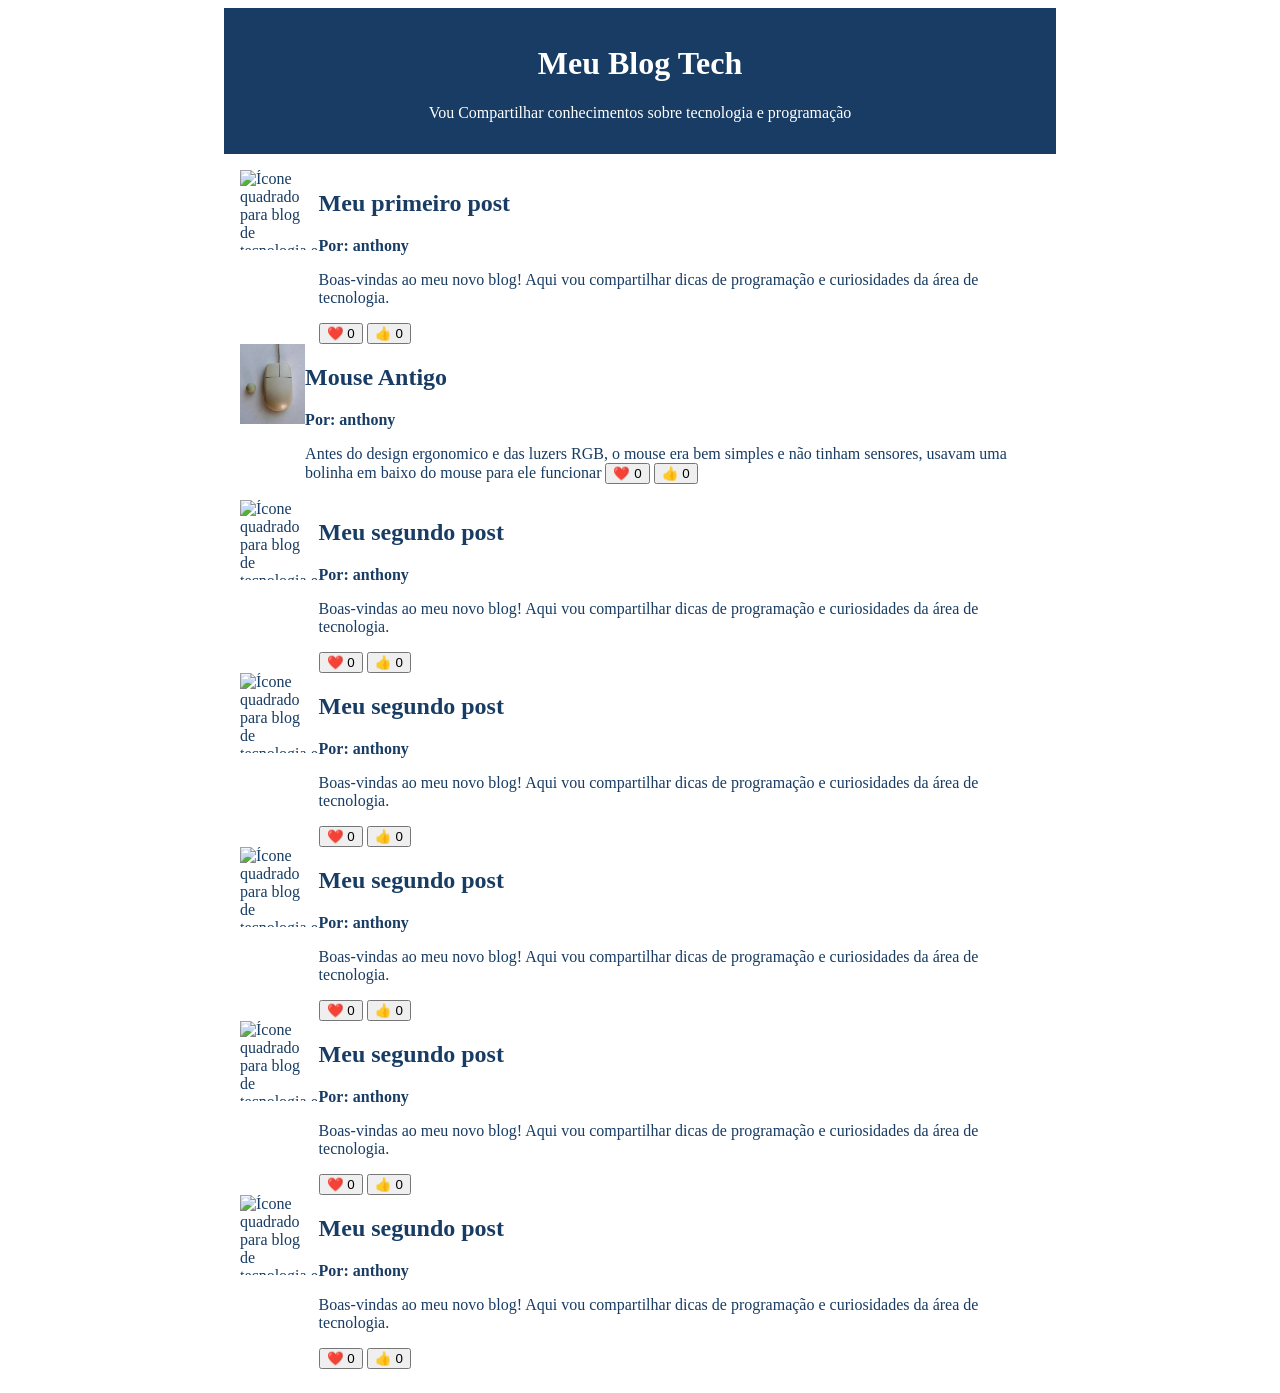
==== index .html @ 11fd47a3 "Add files via upload" ====
<!DOCTYPE html>
<html lang="pt-br">

<head>
  <meta charset="UTF-8">
  <meta name="viewport" content="width=device-width, initial-scale=1.0">
  <title>Blog</title>
  <style>
    header {
      background-color: #183C63;
      color: #FFFFFF;
      text-align: center;
      max-width: 800px;
      margin: 0 auto;
      padding: 16px;

    }

    main {
      background-color: #FFFFFF;
      color: #183C63;
      max-width: 800px;
      margin: 0 auto;
      padding: 16px;
    
    }
    article{
      display: flex;
    }
    img {
      width: 80px;
      height: 80px;
    }

    .artigo-autor {
      font-weight: bold;
    }
  </style>

</head>

<body>
  <header>
    <h1>Meu Blog Tech</h1>
    <p>Vou Compartilhar conhecimentos sobre
      tecnologia e programação</p>
  </header>
  <main>
    <article>
      <img src="imagen blog.png" alt="Ícone quadrado para blog de tecnologia e educação.
     No centro, um livro aberto com circuitos digitais integrados
     e uma lâmpada acesa saindo do meio.
    Dentro da lâmpada, há um capelo de formatura e conexões de rede.
     Fundo em gradiente azul e verde.">
    <div>
      <h2>Meu primeiro post</h2>
      <p class="artigo-autor"> Por: anthony</p>
      <p>Boas-vindas ao meu novo blog! Aqui vou
        compartilhar dicas de programação e curiosidades
        da área de tecnologia.</p>
      <button>❤️ <span>0</span></button>
      <button>👍 <span>0</span></button>
    </div>
    </article>
    <article>
      <img src="images.jpeg" alt="Ícone quadrado para blog de tecnologia e educação.
    No centro, um livro aberto com circuitos digitais integrados
    e uma lâmpada acesa saindo do meio.
   Dentro da lâmpada, há um capelo de formatura e conexões de rede.
    Fundo em gradiente azul e verde.">
   <div>
     <h2>Mouse Antigo</h2>
     <p class="artigo-autor"> Por: anthony</p>
     <p>Antes do design ergonomico e das luzers RGB, o mouse era bem simples e não tinham
      sensores, usavam uma bolinha em baixo do mouse para ele funcionar
     <button>❤️ <span>0</span></button>
     <button>👍 <span>0</span></button>
   </div>
    </article>
    <article>
      <img src="imagen blog.png" alt="Ícone quadrado para blog de tecnologia e educação.
    No centro, um livro aberto com circuitos digitais integrados
    e uma lâmpada acesa saindo do meio.
   Dentro da lâmpada, há um capelo de formatura e conexões de rede.
    Fundo em gradiente azul e verde.">
   <div>
     <h2>Meu segundo post</h2>
     <p class="artigo-autor"> Por: anthony</p>
     <p>Boas-vindas ao meu novo blog! Aqui vou
       compartilhar dicas de programação e curiosidades
       da área de tecnologia.</p>
     <button>❤️ <span>0</span></button>
     <button>👍 <span>0</span></button>
   </div>
    </article>
    <article>
      <img src="imagen blog.png" alt="Ícone quadrado para blog de tecnologia e educação.
    No centro, um livro aberto com circuitos digitais integrados
    e uma lâmpada acesa saindo do meio.
   Dentro da lâmpada, há um capelo de formatura e conexões de rede.
    Fundo em gradiente azul e verde.">
   <div>
     <h2>Meu segundo post</h2>
     <p class="artigo-autor"> Por: anthony</p>
     <p>Boas-vindas ao meu novo blog! Aqui vou
       compartilhar dicas de programação e curiosidades
       da área de tecnologia.</p>
     <button>❤️ <span>0</span></button>
     <button>👍 <span>0</span></button>
   </div>
    </article>
    <article>
      <img src="imagen blog.png" alt="Ícone quadrado para blog de tecnologia e educação.
    No centro, um livro aberto com circuitos digitais integrados
    e uma lâmpada acesa saindo do meio.
   Dentro da lâmpada, há um capelo de formatura e conexões de rede.
    Fundo em gradiente azul e verde.">
   <div>
     <h2>Meu segundo post</h2>
     <p class="artigo-autor"> Por: anthony</p>
     <p>Boas-vindas ao meu novo blog! Aqui vou
       compartilhar dicas de programação e curiosidades
       da área de tecnologia.</p>
     <button>❤️ <span>0</span></button>
     <button>👍 <span>0</span></button>
   </div>
    </article>
    <article>
      <img src="imagen blog.png" alt="Ícone quadrado para blog de tecnologia e educação.
    No centro, um livro aberto com circuitos digitais integrados
    e uma lâmpada acesa saindo do meio.
   Dentro da lâmpada, há um capelo de formatura e conexões de rede.
    Fundo em gradiente azul e verde.">
   <div>
     <h2>Meu segundo post</h2>
     <p class="artigo-autor"> Por: anthony</p>
     <p>Boas-vindas ao meu novo blog! Aqui vou
       compartilhar dicas de programação e curiosidades
       da área de tecnologia.</p>
     <button>❤️ <span>0</span></button>
     <button>👍 <span>0</span></button>
   </div>
    </article>
    <article>
      <img src="imagen blog.png" alt="Ícone quadrado para blog de tecnologia e educação.
    No centro, um livro aberto com circuitos digitais integrados
    e uma lâmpada acesa saindo do meio.
   Dentro da lâmpada, há um capelo de formatura e conexões de rede.
    Fundo em gradiente azul e verde.">
   <div>
     <h2>Meu segundo post</h2>
     <p class="artigo-autor"> Por: anthony</p>
     <p>Boas-vindas ao meu novo blog! Aqui vou
       compartilhar dicas de programação e curiosidades
       da área de tecnologia.</p>
     <button>❤️ <span>0</span></button>
     <button>👍 <span>0</span></button>
   </div>
    </article>
  </main>
</body>
<script>
  const botoes = document.querySelectorAll("button");

  botoes.forEach(function (botao) {
  let curtiu = false;
    botao.addEventListener("click", botaoclicado);
    function botaoclicado() {
      console.log("fui clicado");
      let texto = botao.querySelector("span");
      if (curtiu === false){
        texto.textContent++;
        curtiu = true;
      }else{
        texto.textContent--;
        curtiu = false;
      }
    }
  })
  

</script>

</html>
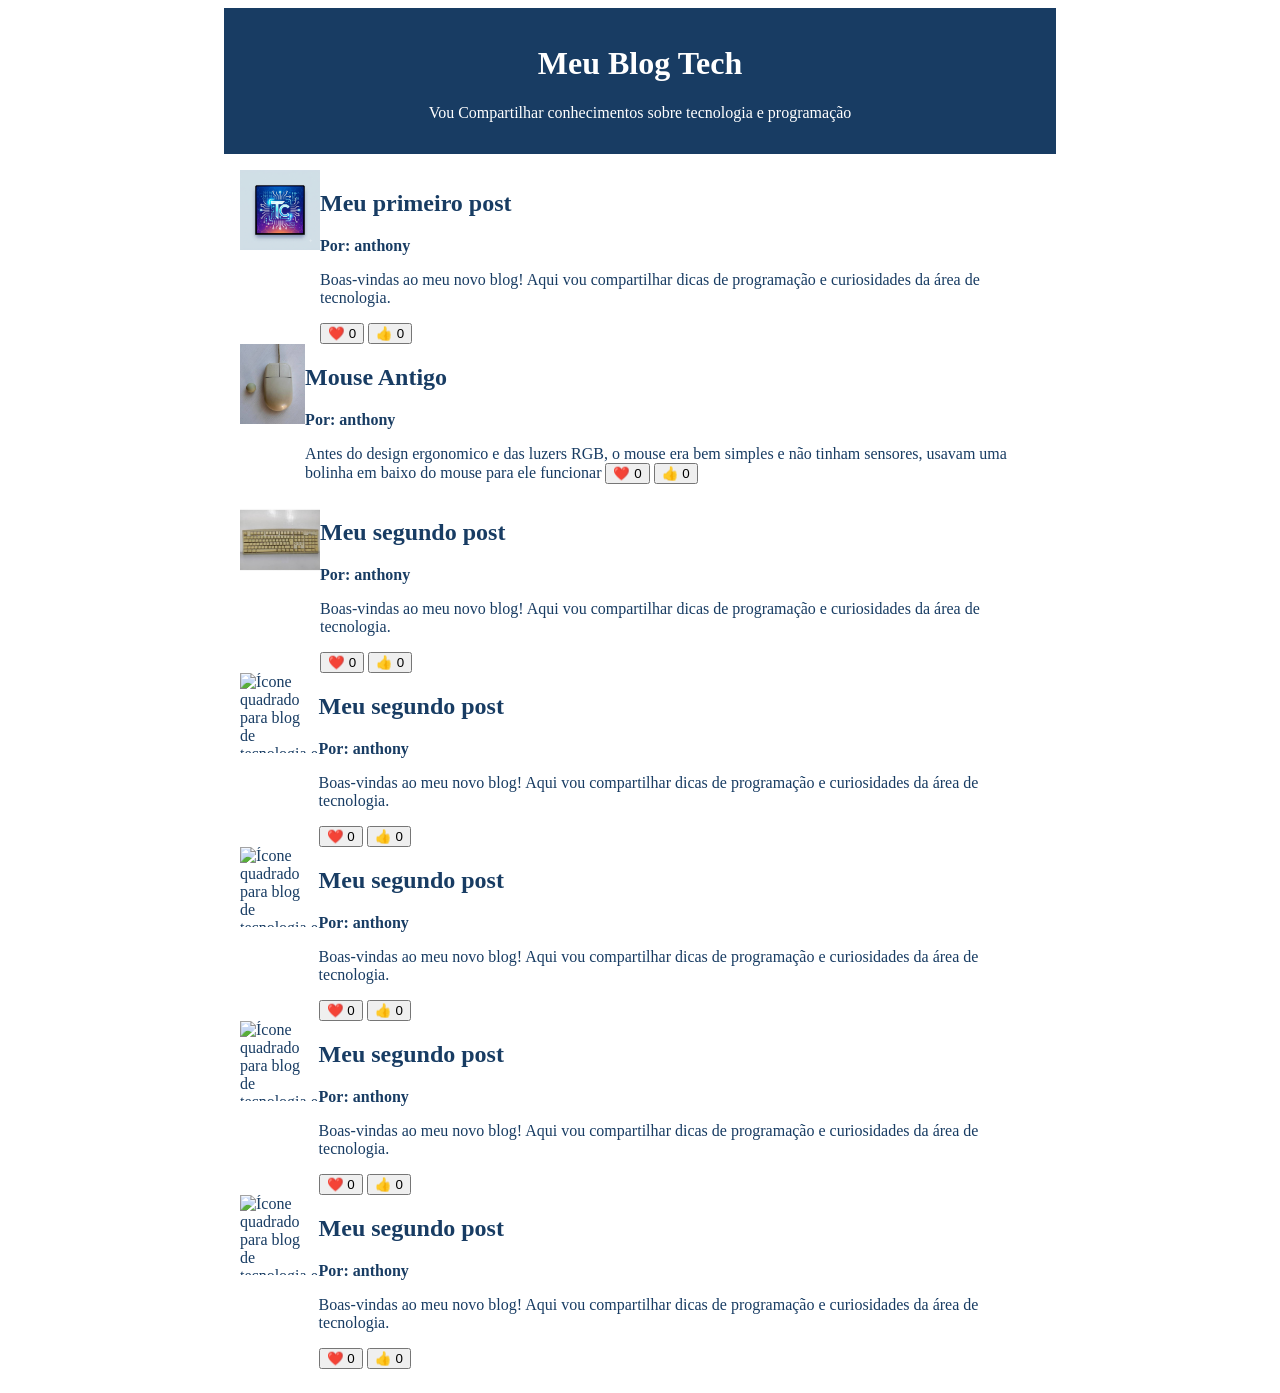
==== commit e1198f13: "Add files via upload" ====
--- a/index .html
+++ b/index .html
@@ -47,7 +47,7 @@
   </header>
   <main>
     <article>
-      <img src="imagen blog.png" alt="Ícone quadrado para blog de tecnologia e educação.
+      <img src="imagem-blog.png" alt="Ícone quadrado para blog de tecnologia e educação.
      No centro, um livro aberto com circuitos digitais integrados
      e uma lâmpada acesa saindo do meio.
     Dentro da lâmpada, há um capelo de formatura e conexões de rede.
@@ -63,7 +63,7 @@
     </div>
     </article>
     <article>
-      <img src="images.jpeg" alt="Ícone quadrado para blog de tecnologia e educação.
+      <img src="mouse.png" alt="Ícone quadrado para blog de tecnologia e educação.
     No centro, um livro aberto com circuitos digitais integrados
     e uma lâmpada acesa saindo do meio.
    Dentro da lâmpada, há um capelo de formatura e conexões de rede.
@@ -78,7 +78,7 @@
    </div>
     </article>
     <article>
-      <img src="imagen blog.png" alt="Ícone quadrado para blog de tecnologia e educação.
+      <img src="images.jpeg" alt="Ícone quadrado para blog de tecnologia e educação.
     No centro, um livro aberto com circuitos digitais integrados
     e uma lâmpada acesa saindo do meio.
    Dentro da lâmpada, há um capelo de formatura e conexões de rede.
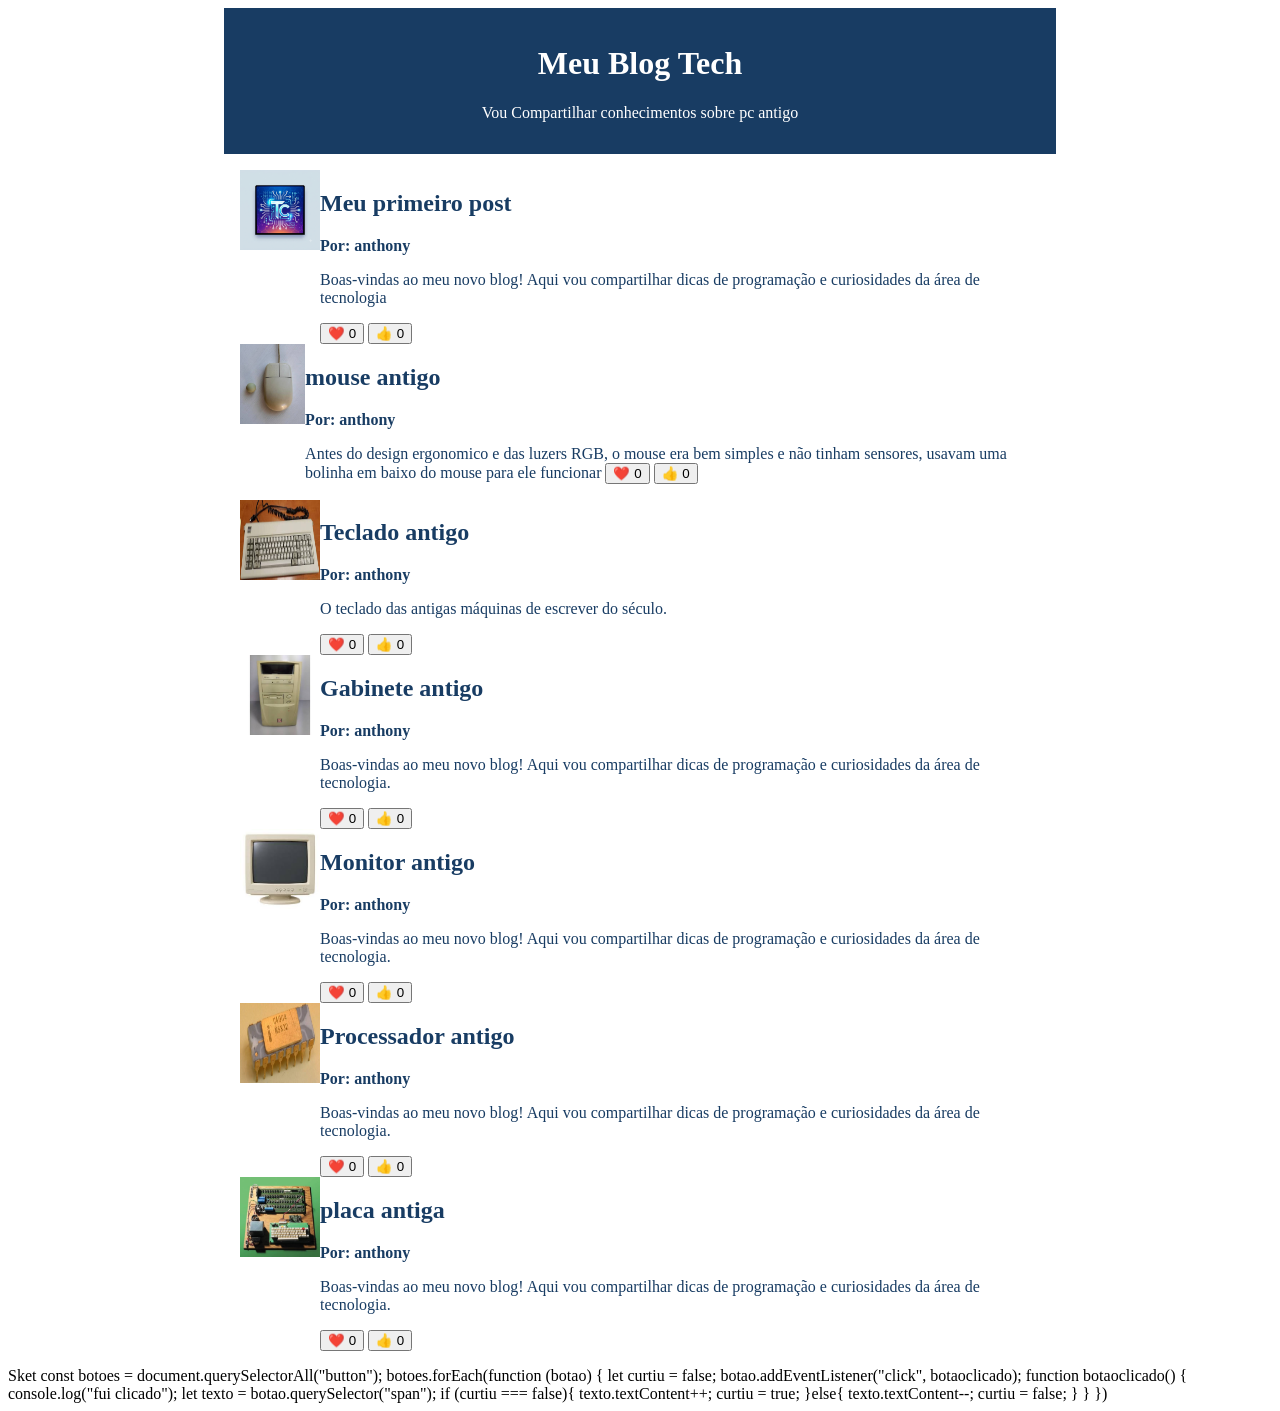
==== commit a93bac1d: "Add files via upload" ====
--- a/index .html
+++ b/index .html
@@ -42,8 +42,7 @@
 <body>
   <header>
     <h1>Meu Blog Tech</h1>
-    <p>Vou Compartilhar conhecimentos sobre
-      tecnologia e programação</p>
+    <p>Vou Compartilhar conhecimentos sobre pc antigo</p>
   </header>
   <main>
     <article>
@@ -55,9 +54,10 @@
     <div>
       <h2>Meu primeiro post</h2>
       <p class="artigo-autor"> Por: anthony</p>
+    </p>
       <p>Boas-vindas ao meu novo blog! Aqui vou
-        compartilhar dicas de programação e curiosidades
-        da área de tecnologia.</p>
+       compartilhar dicas de programação e curiosidades
+       da área de tecnologia </p>
       <button>❤️ <span>0</span></button>
       <button>👍 <span>0</span></button>
     </div>
@@ -69,7 +69,7 @@
    Dentro da lâmpada, há um capelo de formatura e conexões de rede.
     Fundo em gradiente azul e verde.">
    <div>
-     <h2>Mouse Antigo</h2>
+     <h2>mouse antigo</h2>
      <p class="artigo-autor"> Por: anthony</p>
      <p>Antes do design ergonomico e das luzers RGB, o mouse era bem simples e não tinham
       sensores, usavam uma bolinha em baixo do mouse para ele funcionar
@@ -78,13 +78,27 @@
    </div>
     </article>
     <article>
-      <img src="images.jpeg" alt="Ícone quadrado para blog de tecnologia e educação.
+      <img src="teclado.jpeg" alt="Ícone quadrado para blog de tecnologia e educação.
     No centro, um livro aberto com circuitos digitais integrados
     e uma lâmpada acesa saindo do meio.
    Dentro da lâmpada, há um capelo de formatura e conexões de rede.
     Fundo em gradiente azul e verde.">
    <div>
-     <h2>Meu segundo post</h2>
+     <h2>Teclado antigo</h2>
+     <p class="artigo-autor"> Por: anthony</p>
+     <p>O teclado das antigas máquinas de escrever do século.</p>
+     <button>❤️ <span>0</span></button>
+     <button>👍 <span>0</span></button>
+   </div>
+    </article>
+    <article>
+      <img src="gabinete.jpeg" alt="Ícone quadrado para blog de tecnologia e educação.
+    No centro, um livro aberto com circuitos digitais integrados
+    e uma lâmpada acesa saindo do meio.
+   Dentro da lâmpada, há um capelo de formatura e conexões de rede.
+    Fundo em gradiente azul e verde.">
+   <div>
+     <h2>Gabinete antigo</h2>
      <p class="artigo-autor"> Por: anthony</p>
      <p>Boas-vindas ao meu novo blog! Aqui vou
        compartilhar dicas de programação e curiosidades
@@ -94,13 +108,13 @@
    </div>
     </article>
     <article>
-      <img src="imagen blog.png" alt="Ícone quadrado para blog de tecnologia e educação.
+      <img src="monitor.jpeg" alt="Ícone quadrado para blog de tecnologia e educação.
     No centro, um livro aberto com circuitos digitais integrados
     e uma lâmpada acesa saindo do meio.
    Dentro da lâmpada, há um capelo de formatura e conexões de rede.
     Fundo em gradiente azul e verde.">
    <div>
-     <h2>Meu segundo post</h2>
+     <h2>Monitor antigo</h2>
      <p class="artigo-autor"> Por: anthony</p>
      <p>Boas-vindas ao meu novo blog! Aqui vou
        compartilhar dicas de programação e curiosidades
@@ -110,13 +124,13 @@
    </div>
     </article>
     <article>
-      <img src="imagen blog.png" alt="Ícone quadrado para blog de tecnologia e educação.
+      <img src="processador.jpeg" alt="Ícone quadrado para blog de tecnologia e educação.
     No centro, um livro aberto com circuitos digitais integrados
     e uma lâmpada acesa saindo do meio.
    Dentro da lâmpada, há um capelo de formatura e conexões de rede.
     Fundo em gradiente azul e verde.">
    <div>
-     <h2>Meu segundo post</h2>
+     <h2>Processador antigo</h2>
      <p class="artigo-autor"> Por: anthony</p>
      <p>Boas-vindas ao meu novo blog! Aqui vou
        compartilhar dicas de programação e curiosidades
@@ -126,13 +140,13 @@
    </div>
     </article>
     <article>
-      <img src="imagen blog.png" alt="Ícone quadrado para blog de tecnologia e educação.
+      <img src="placa.jpeg" alt="Ícone quadrado para blog de tecnologia e educação.
     No centro, um livro aberto com circuitos digitais integrados
     e uma lâmpada acesa saindo do meio.
    Dentro da lâmpada, há um capelo de formatura e conexões de rede.
     Fundo em gradiente azul e verde.">
    <div>
-     <h2>Meu segundo post</h2>
+     <h2>placa antiga</h2>
      <p class="artigo-autor"> Por: anthony</p>
      <p>Boas-vindas ao meu novo blog! Aqui vou
        compartilhar dicas de programação e curiosidades
@@ -141,25 +155,7 @@
      <button>👍 <span>0</span></button>
    </div>
     </article>
-    <article>
-      <img src="imagen blog.png" alt="Ícone quadrado para blog de tecnologia e educação.
-    No centro, um livro aberto com circuitos digitais integrados
-    e uma lâmpada acesa saindo do meio.
-   Dentro da lâmpada, há um capelo de formatura e conexões de rede.
-    Fundo em gradiente azul e verde.">
-   <div>
-     <h2>Meu segundo post</h2>
-     <p class="artigo-autor"> Por: anthony</p>
-     <p>Boas-vindas ao meu novo blog! Aqui vou
-       compartilhar dicas de programação e curiosidades
-       da área de tecnologia.</p>
-     <button>❤️ <span>0</span></button>
-     <button>👍 <span>0</span></button>
-   </div>
-    </article>
-  </main>
-</body>
-<script>
+  </main>Sket
   const botoes = document.querySelectorAll("button");
 
   botoes.forEach(function (botao) {
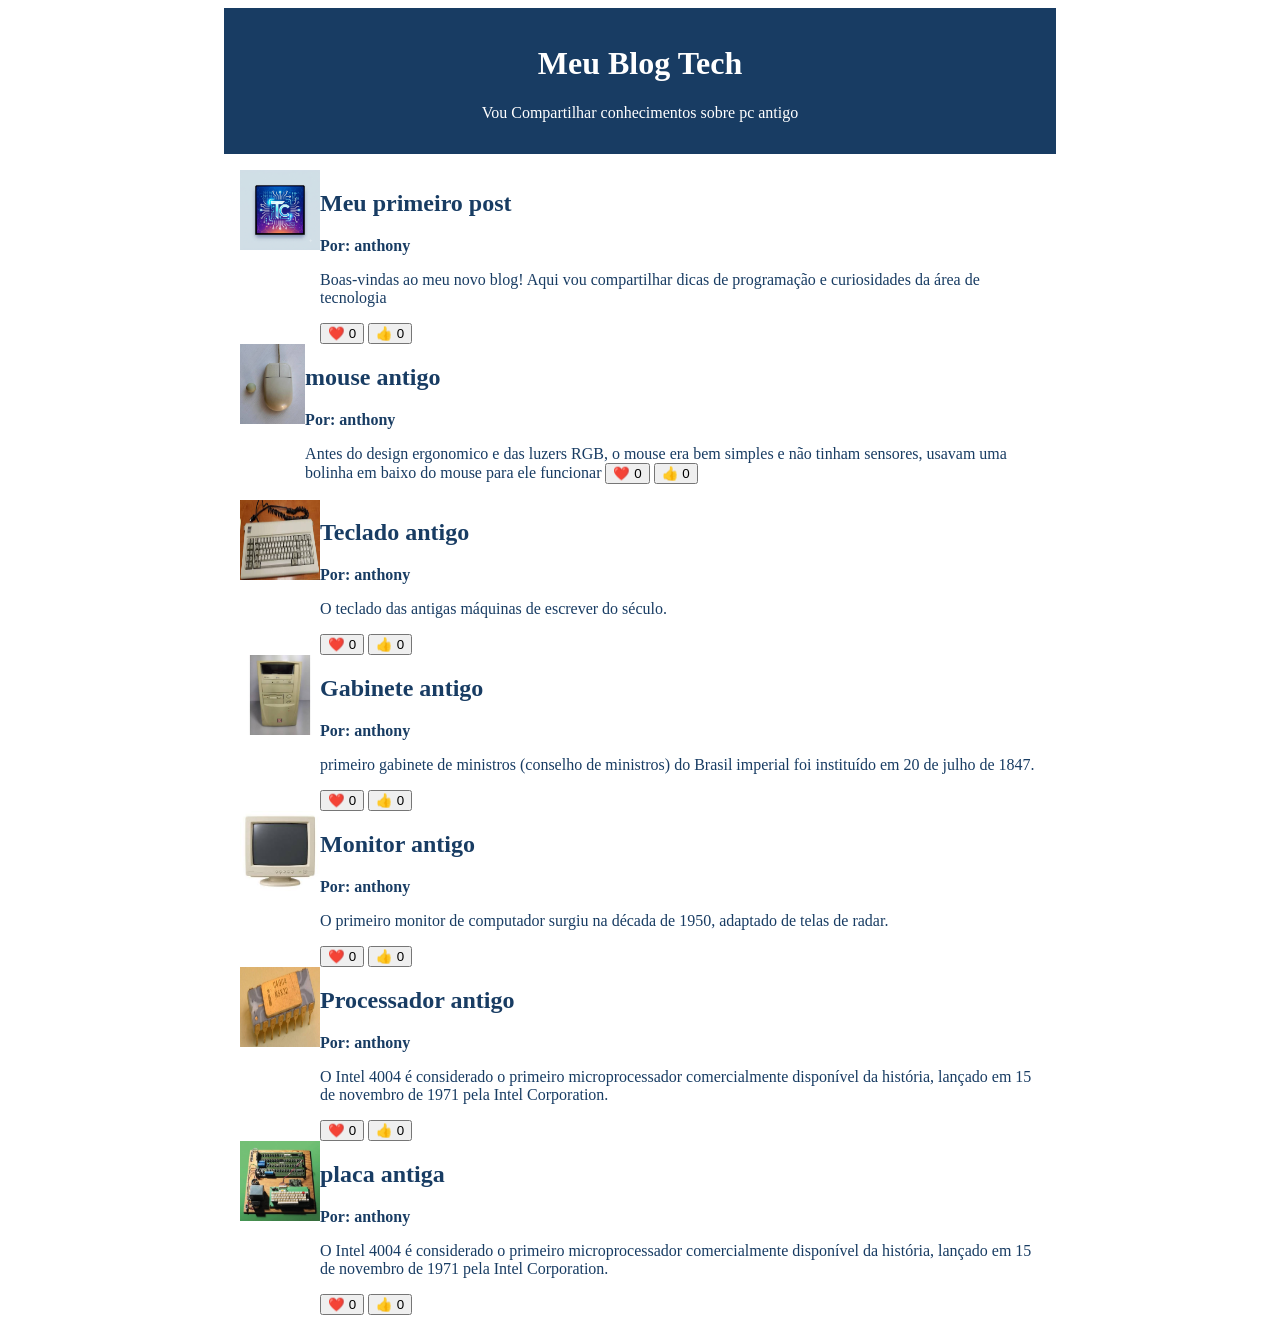
==== commit 57cea9ce: "Add files via upload" ====
--- a/index .html
+++ b/index .html
@@ -100,9 +100,7 @@
    <div>
      <h2>Gabinete antigo</h2>
      <p class="artigo-autor"> Por: anthony</p>
-     <p>Boas-vindas ao meu novo blog! Aqui vou
-       compartilhar dicas de programação e curiosidades
-       da área de tecnologia.</p>
+     <p> primeiro gabinete de ministros (conselho de ministros) do Brasil imperial foi instituído em 20 de julho de 1847.</p>
      <button>❤️ <span>0</span></button>
      <button>👍 <span>0</span></button>
    </div>
@@ -116,9 +114,7 @@
    <div>
      <h2>Monitor antigo</h2>
      <p class="artigo-autor"> Por: anthony</p>
-     <p>Boas-vindas ao meu novo blog! Aqui vou
-       compartilhar dicas de programação e curiosidades
-       da área de tecnologia.</p>
+     <p>O primeiro monitor de computador surgiu na década de 1950, adaptado de telas de radar.</p>
      <button>❤️ <span>0</span></button>
      <button>👍 <span>0</span></button>
    </div>
@@ -132,9 +128,7 @@
    <div>
      <h2>Processador antigo</h2>
      <p class="artigo-autor"> Por: anthony</p>
-     <p>Boas-vindas ao meu novo blog! Aqui vou
-       compartilhar dicas de programação e curiosidades
-       da área de tecnologia.</p>
+     <p>O Intel 4004 é considerado o primeiro microprocessador comercialmente disponível da história, lançado em 15 de novembro de 1971 pela Intel Corporation.</p>
      <button>❤️ <span>0</span></button>
      <button>👍 <span>0</span></button>
    </div>
@@ -148,14 +142,14 @@
    <div>
      <h2>placa antiga</h2>
      <p class="artigo-autor"> Por: anthony</p>
-     <p>Boas-vindas ao meu novo blog! Aqui vou
-       compartilhar dicas de programação e curiosidades
-       da área de tecnologia.</p>
+     <p>O Intel 4004 é considerado o primeiro microprocessador comercialmente disponível da história, lançado em 15 de novembro de 1971 pela Intel Corporation.</p>
      <button>❤️ <span>0</span></button>
      <button>👍 <span>0</span></button>
    </div>
     </article>
-  </main>Sket
+    </main>
+    </body>
+    <script>
   const botoes = document.querySelectorAll("button");
 
   botoes.forEach(function (botao) {
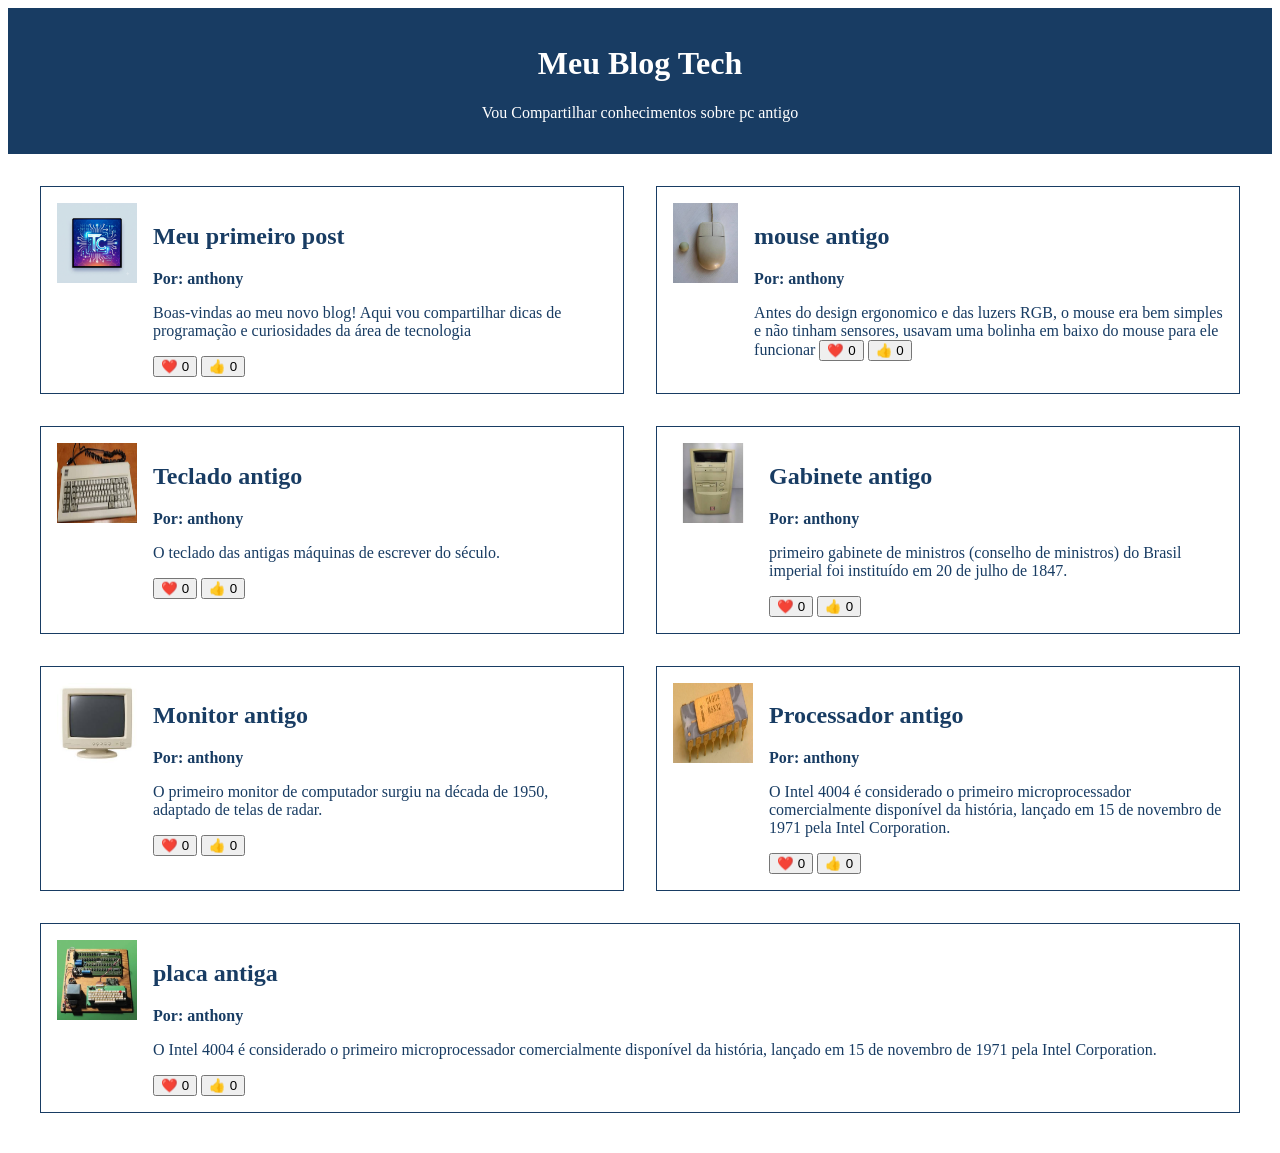
==== commit 7590cf9d: "Add files via upload" ====
--- a/index .html
+++ b/index .html
@@ -10,7 +10,6 @@
       background-color: #183C63;
       color: #FFFFFF;
       text-align: center;
-      max-width: 800px;
       margin: 0 auto;
       padding: 16px;
 
@@ -19,13 +18,23 @@
     main {
       background-color: #FFFFFF;
       color: #183C63;
-      max-width: 800px;
       margin: 0 auto;
       padding: 16px;
+
+      display: flex;
+      flex-wrap: wrap;
     
     }
     article{
       display: flex;
+
+      border: 1px solid #183C63;
+
+      margin: 16px;
+      gap: 16px;
+      padding: 16px;
+
+      flex: 1 1 30%;
     }
     img {
       width: 80px;
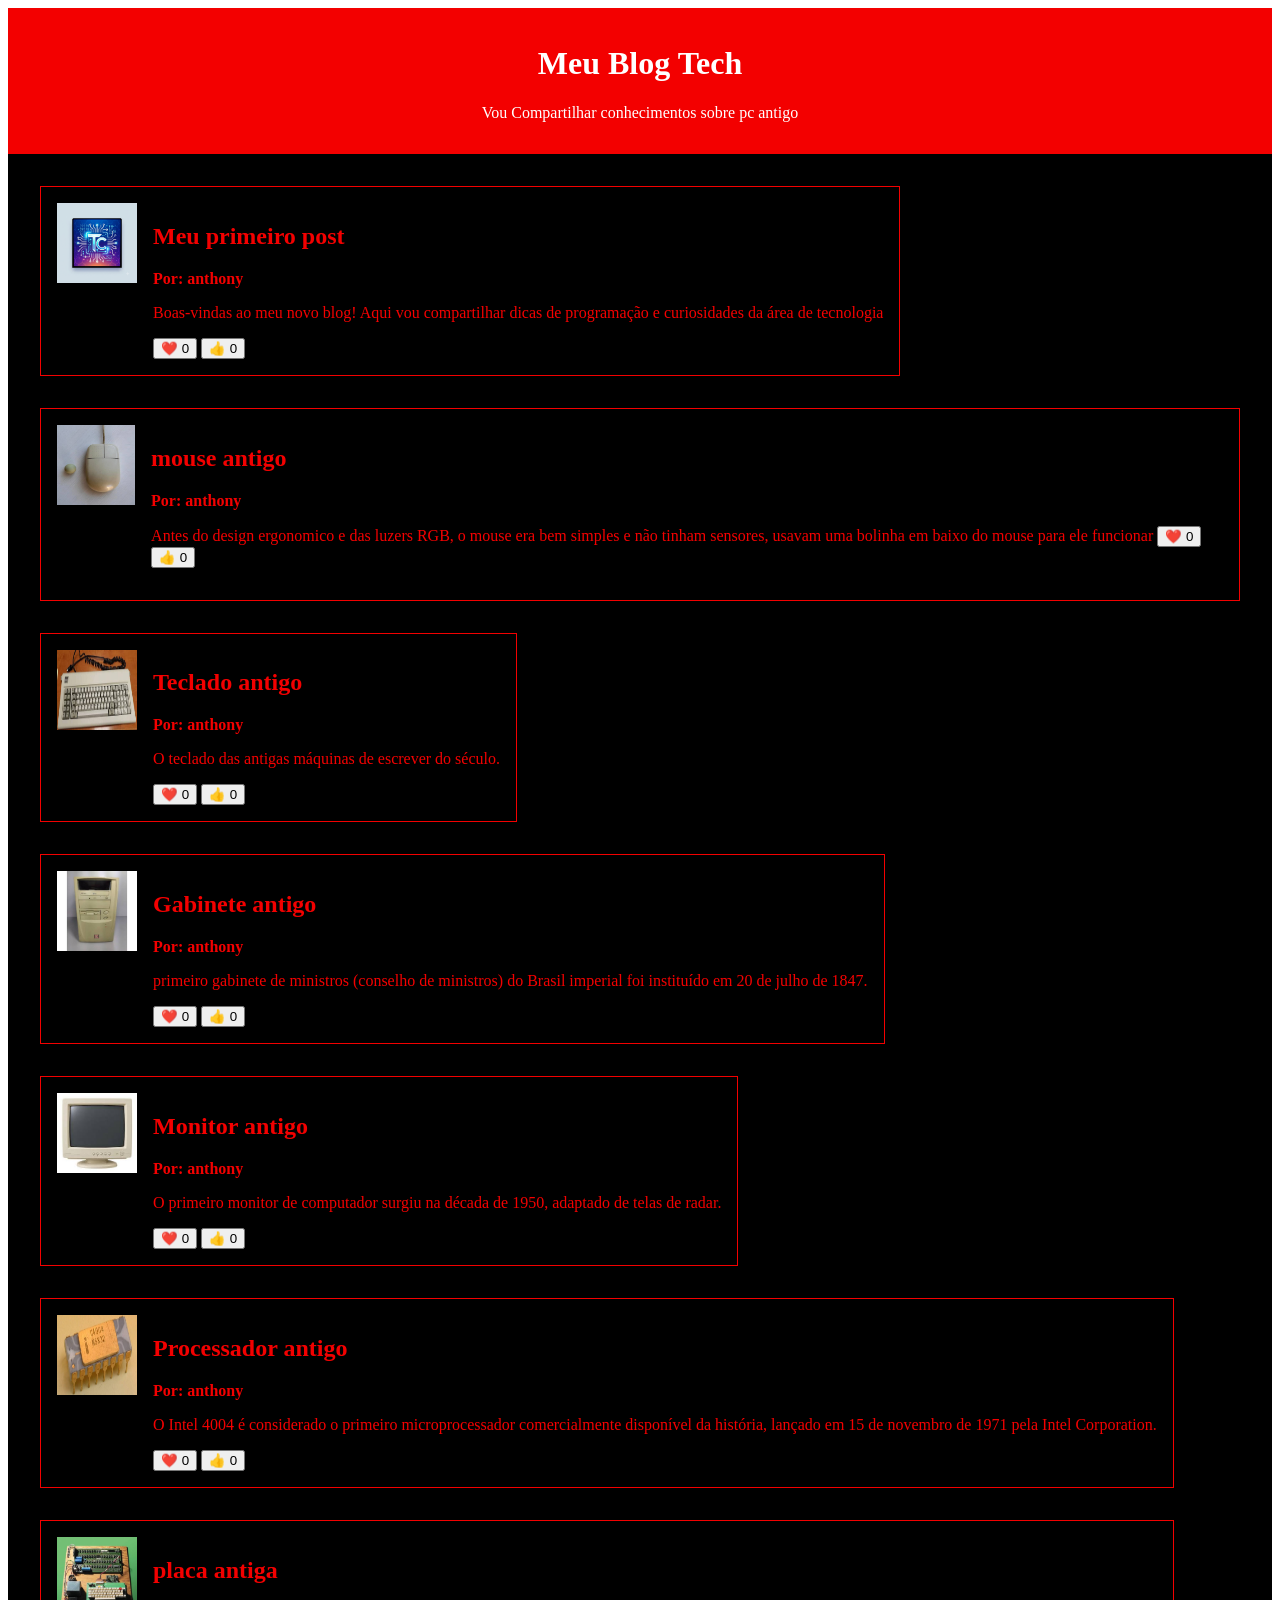
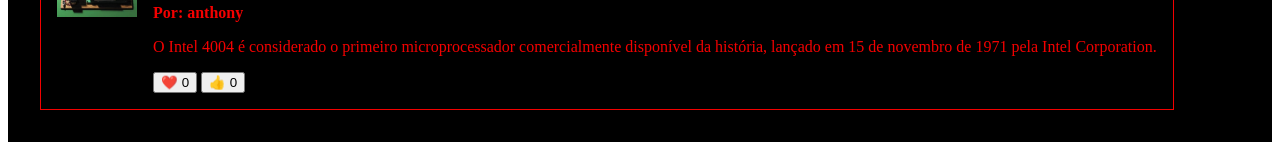
==== commit fb404ced: "Add files via upload" ====
--- a/index .html
+++ b/index .html
@@ -5,10 +5,34 @@
   <meta charset="UTF-8">
   <meta name="viewport" content="width=device-width, initial-scale=1.0">
   <title>Blog</title>
+  <link rel="stylesheet" href="style.css">
+</head>
+
+<body class="tema-escuro">
   <style>
+    :root {
+        --cor-primaria: #183C63;
+        --cor-segundaria: #b4c0ce;
+        --cor-fundo: #000000;
+        --cor-texto: #000000;
+        --cor-contraste: #ffffff;
+        --cor-botao: #ffffff;
+    }
+
+    .tema-escuro{
+        --cor-primaria: #f30000;
+        --cor-segundaria: #3c5879;
+        --cor-fundo: #000000;
+        --cor-texto: #000000;
+        --cor-contraste: #ffffff;
+        --cor-botao: #ffffff;
+    }
+    body {
+        max-width: 100vw;
+    }
     header {
-      background-color: #183C63;
-      color: #FFFFFF;
+      background-color:var(--cor-primaria);
+      color:var(--cor-contraste);
       text-align: center;
       margin: 0 auto;
       padding: 16px;
@@ -16,8 +40,8 @@
     }
 
     main {
-      background-color: #FFFFFF;
-      color: #183C63;
+      background-color:var(--cor-fundo);
+      color:var(--cor-primaria);
       margin: 0 auto;
       padding: 16px;
 
@@ -27,12 +51,19 @@
     }
     article{
       display: flex;
-
-      border: 1px solid #183C63;
+      border: 1px solid var(--cor-primaria);
 
       margin: 16px;
       gap: 16px;
       padding: 16px;
+     <p class="artigo-autor"> Por: anthony</p>
+     <p> primeiro gabinete de ministros (conselho de ministros) do Brasil imperial foi instituído em 20 de julho de 1847.</p>
+     <button>❤️ <span>0</span></button>
+     <button>👍 <span>0</span></button>
+   </div>
+    </article>
+    <article>
+      <img src="monitor.jpeg" alt="Ícone quadrado para blo
 
       flex: 1 1 30%;
     }
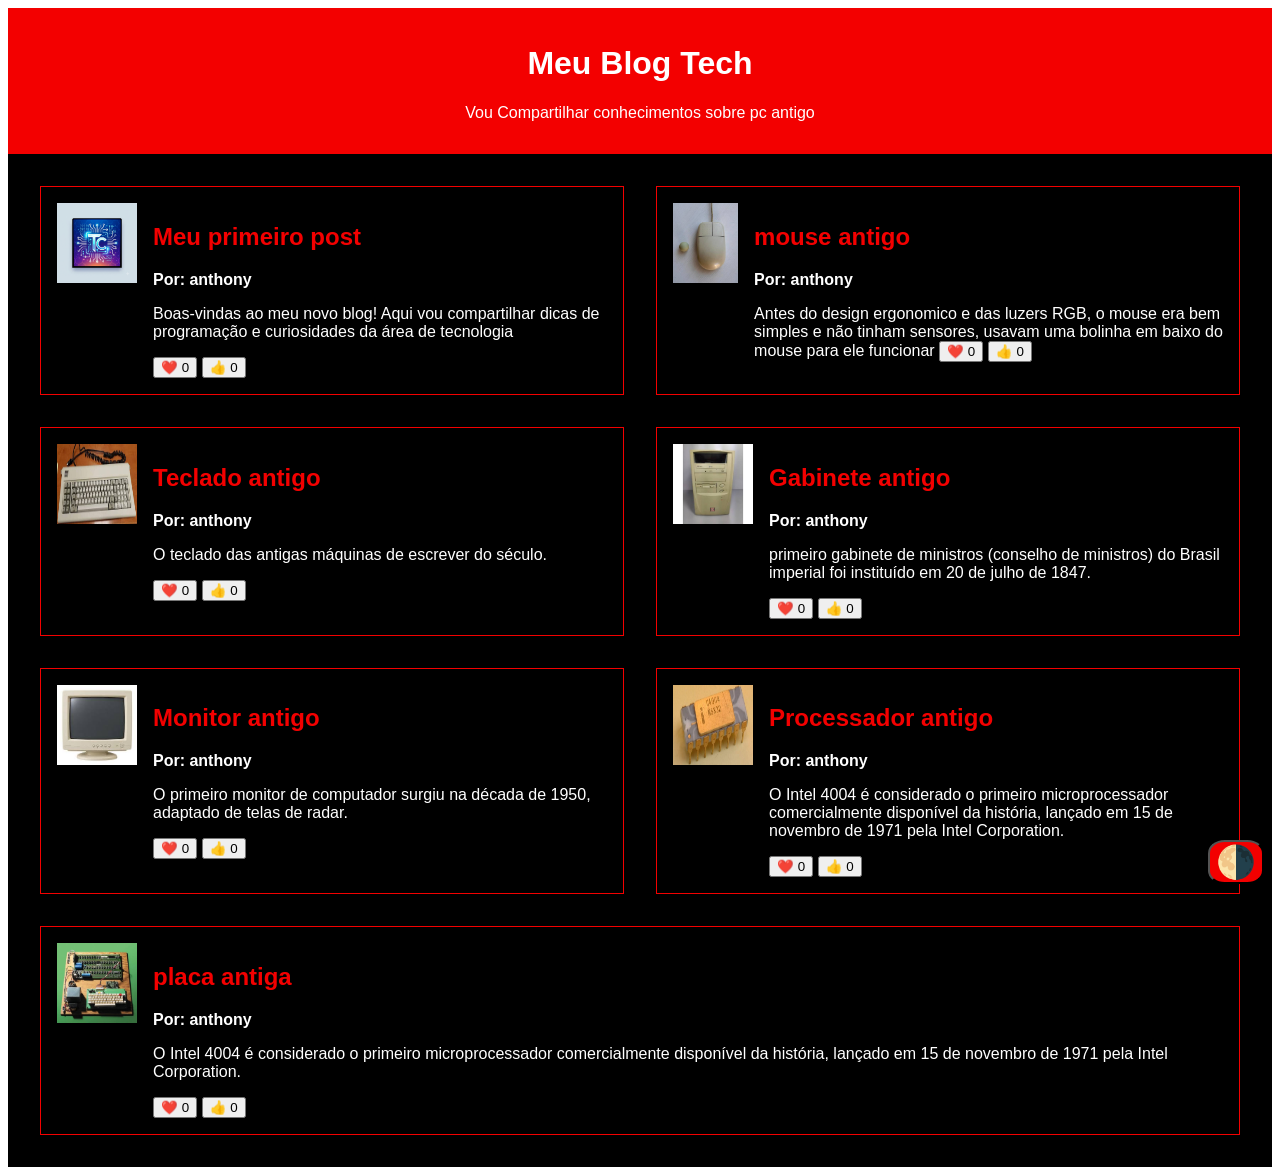
==== commit 8d316b9e: "Add files via upload" ====
--- a/index .html
+++ b/index .html
@@ -17,18 +17,34 @@
         --cor-texto: #000000;
         --cor-contraste: #ffffff;
         --cor-botao: #ffffff;
+
+        --fonte-texto: 'Segoe UI', sans-serif;
     }
 
     .tema-escuro{
         --cor-primaria: #f30000;
         --cor-segundaria: #3c5879;
         --cor-fundo: #000000;
-        --cor-texto: #000000;
+        --cor-texto: #ffffff;
         --cor-contraste: #ffffff;
         --cor-botao: #ffffff;
     }
+    
+    .tema-escuro a {
+      color: var(--cor-segundaria);
+    }
+
+    .tema-escuro p {
+      color: var(--cor-texto);
+    }
+
+    .tema-escuro header p {
+      color: var(--cor-contraste);
+    }
+    
     body {
         max-width: 100vw;
+        font-family: var(--fonte-texto);
     }
     header {
       background-color:var(--cor-primaria);
@@ -56,6 +72,9 @@
       margin: 16px;
       gap: 16px;
       padding: 16px;
+      
+      flex: 1 1 30%;
+      
      <p class="artigo-autor"> Por: anthony</p>
      <p> primeiro gabinete de ministros (conselho de ministros) do Brasil imperial foi instituído em 20 de julho de 1847.</p>
      <button>❤️ <span>0</span></button>
@@ -74,6 +93,16 @@
 
     .artigo-autor {
       font-weight: bold;
+    }
+
+    .btn-tema-escuro{
+      position: fixed;
+      bottom: 16px;
+      right: 16px;
+      font-size: 32px;
+      padding; 12px;
+      background-color: var(--cor-primaria);
+      border-radius: 30%;
     }
   </style>
 
@@ -185,8 +214,12 @@
      <p>O Intel 4004 é considerado o primeiro microprocessador comercialmente disponível da história, lançado em 15 de novembro de 1971 pela Intel Corporation.</p>
      <button>❤️ <span>0</span></button>
      <button>👍 <span>0</span></button>
-   </div>
-    </article>
+     </div>
+    </article>
+
+    <button class="btn-tema-escuro">🌗</button>
+
+
     </main>
     </body>
     <script>
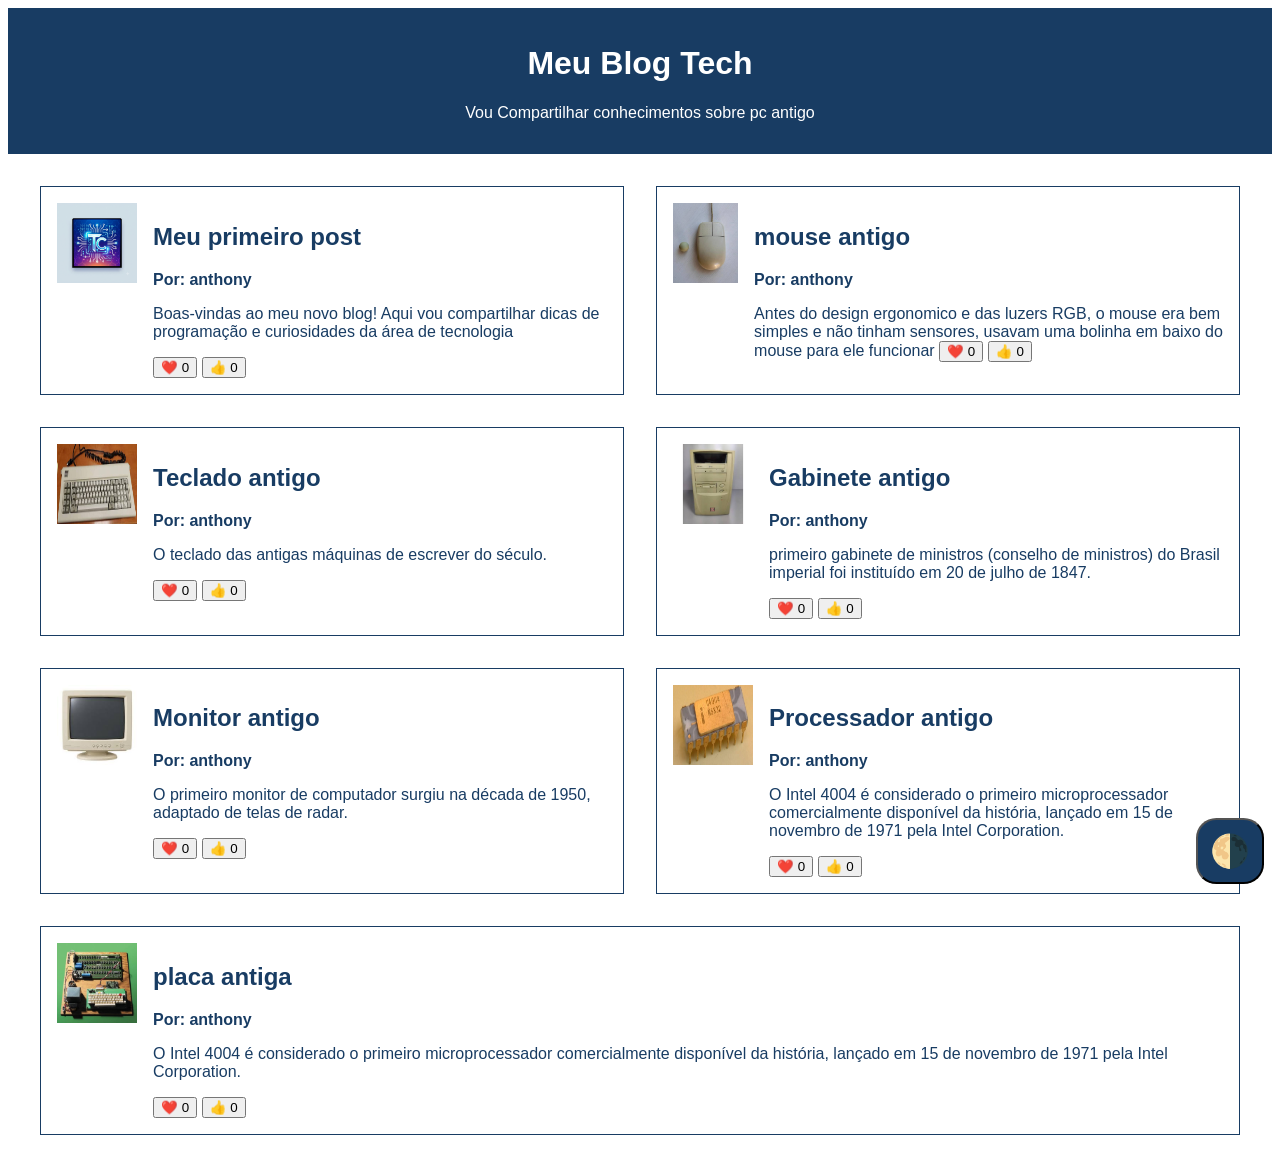
==== commit 9aa79eb5: "Add files via upload" ====
--- a/index .html
+++ b/index .html
@@ -8,39 +8,44 @@
   <link rel="stylesheet" href="style.css">
 </head>
 
-<body class="tema-escuro">
+<body>
   <style>
-    :root {
-        --cor-primaria: #183C63;
-        --cor-segundaria: #b4c0ce;
-        --cor-fundo: #000000;
-        --cor-texto: #000000;
-        --cor-contraste: #ffffff;
-        --cor-botao: #ffffff;
-
-        --fonte-texto: 'Segoe UI', sans-serif;
-    }
-
-    .tema-escuro{
-        --cor-primaria: #f30000;
-        --cor-segundaria: #3c5879;
-        --cor-fundo: #000000;
-        --cor-texto: #ffffff;
-        --cor-contraste: #ffffff;
-        --cor-botao: #ffffff;
-    }
-    
-    .tema-escuro a {
-      color: var(--cor-segundaria);
-    }
-
-    .tema-escuro p {
-      color: var(--cor-texto);
-    }
-
-    .tema-escuro header p {
-      color: var(--cor-contraste);
-    }
+:root {
+    --cor-primaria: #183C63;
+    --cor-secundaria: #b4c0ce;
+    --cor-fundo: #ffffff;
+    --cor-texto: #000000;
+    --cor-contraste: #ffffff;
+    --cor-botao: #ffffff;
+    --fonte-texto: 'Segoe UI', sans-serif;
+}
+
+.tema-escuro {
+    --cor-primaria: #f30000;
+    --cor-secundaria: #3c5879;
+    --cor-fundo: #000000;
+    --cor-texto: #ffffff;
+    --cor-contraste: #ffffff;
+    --cor-botao: #ffffff;
+}
+
+body {
+    background-color: var(--cor-fundo);
+    color: var(--cor-texto);
+    font-family: var(--fonte-texto);
+}
+
+.tema-escuro a {
+    color: var(--cor-secundaria);
+}
+
+.tema-escuro p {
+    color: var(--cor-texto);
+}
+
+.tema-escuro header p {
+    color: var(--cor-contraste);
+} 
     
     body {
         max-width: 100vw;
@@ -74,17 +79,6 @@
       padding: 16px;
       
       flex: 1 1 30%;
-      
-     <p class="artigo-autor"> Por: anthony</p>
-     <p> primeiro gabinete de ministros (conselho de ministros) do Brasil imperial foi instituído em 20 de julho de 1847.</p>
-     <button>❤️ <span>0</span></button>
-     <button>👍 <span>0</span></button>
-   </div>
-    </article>
-    <article>
-      <img src="monitor.jpeg" alt="Ícone quadrado para blo
-
-      flex: 1 1 30%;
     }
     img {
       width: 80px;
@@ -100,7 +94,7 @@
       bottom: 16px;
       right: 16px;
       font-size: 32px;
-      padding; 12px;
+      padding: 12px;
       background-color: var(--cor-primaria);
       border-radius: 30%;
     }
@@ -225,21 +219,32 @@
     <script>
   const botoes = document.querySelectorAll("button");
 
-  botoes.forEach(function (botao) {
-  let curtiu = false;
-    botao.addEventListener("click", botaoclicado);
-    function botaoclicado() {
-      console.log("fui clicado");
+botoes.forEach(function (botao) {
+
+  // Botão de mudar o tema
+  if (botao.classList.contains("btn-tema-escuro")) {
+    botao.addEventListener("click", function () {
+      document.body.classList.toggle("tema-escuro");
+    });
+
+  } else {
+    // Botões de curtidas
+    let curtiu = false;
+
+    botao.addEventListener("click", function () {
       let texto = botao.querySelector("span");
-      if (curtiu === false){
+
+      if (curtiu === false) {
         texto.textContent++;
         curtiu = true;
-      }else{
+      } else {
         texto.textContent--;
         curtiu = false;
       }
-    }
-  })
+    });
+  }
+
+});
   
 
 </script>
